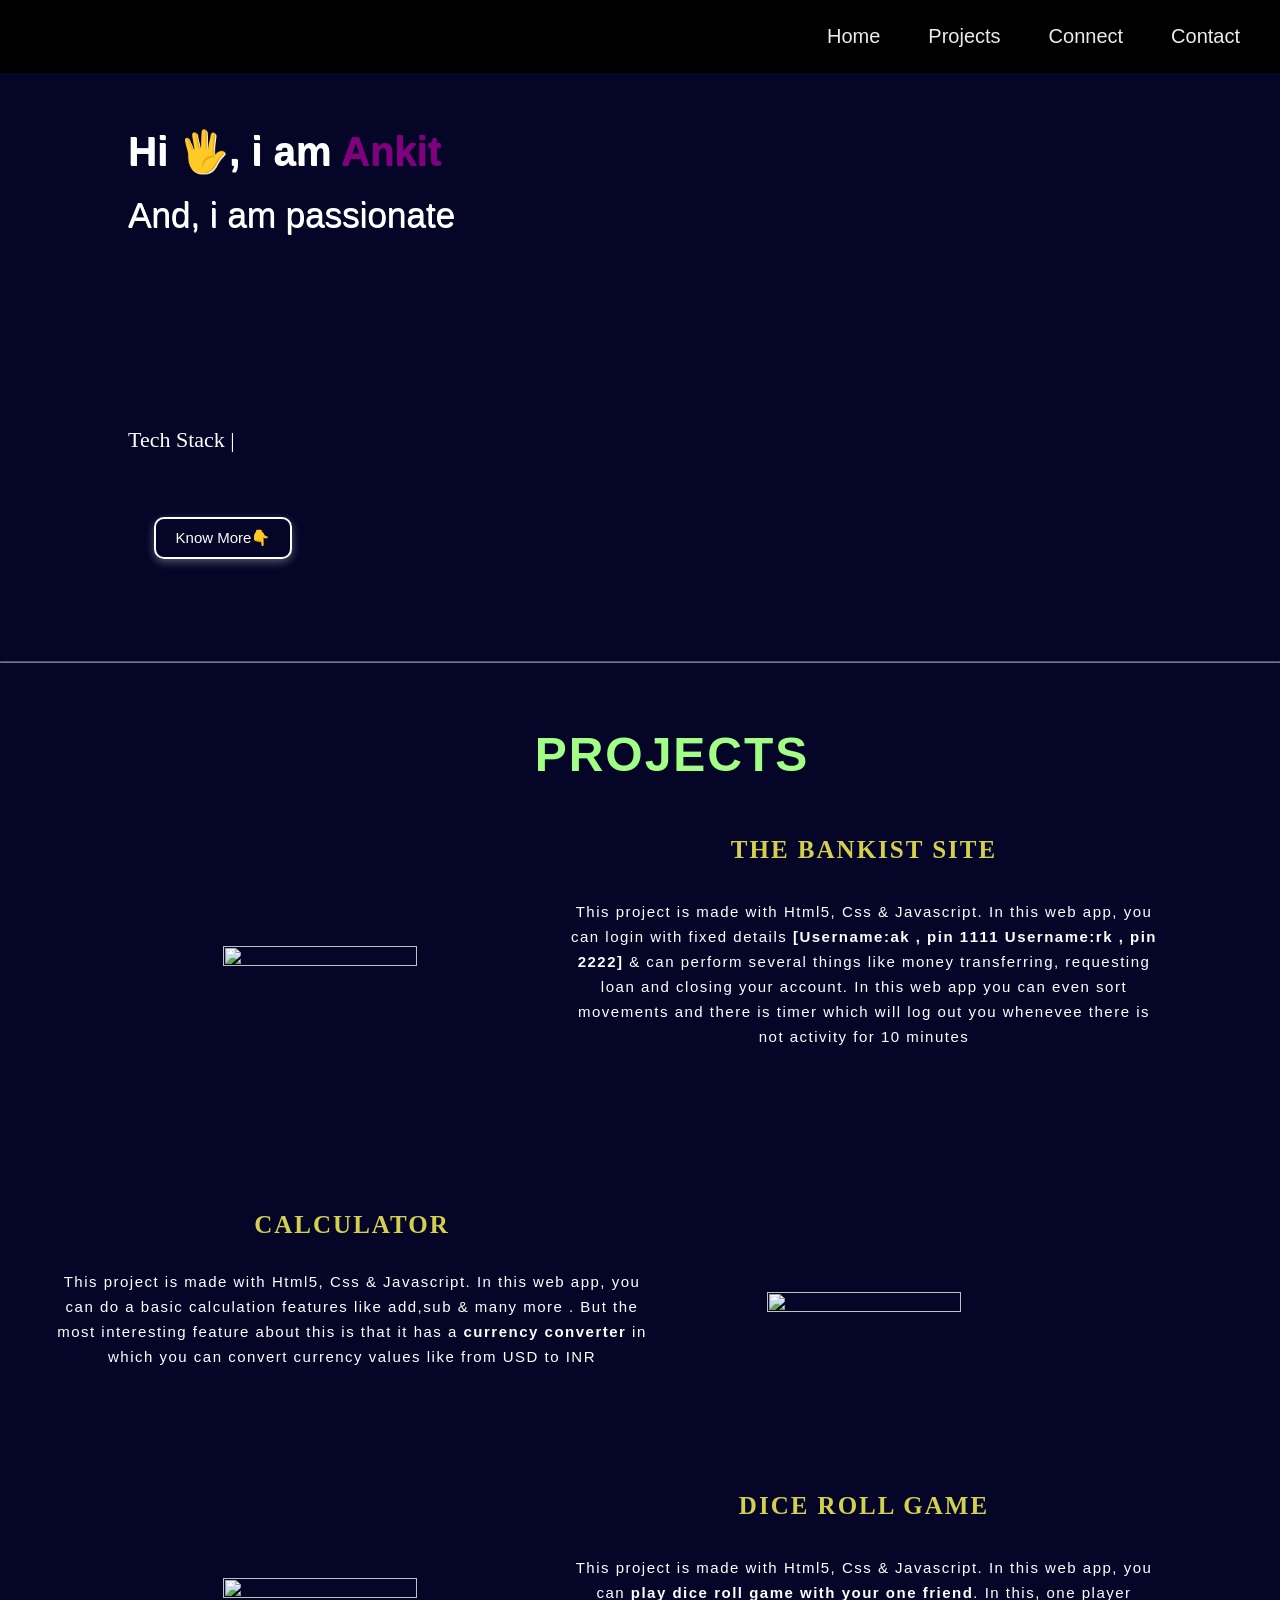
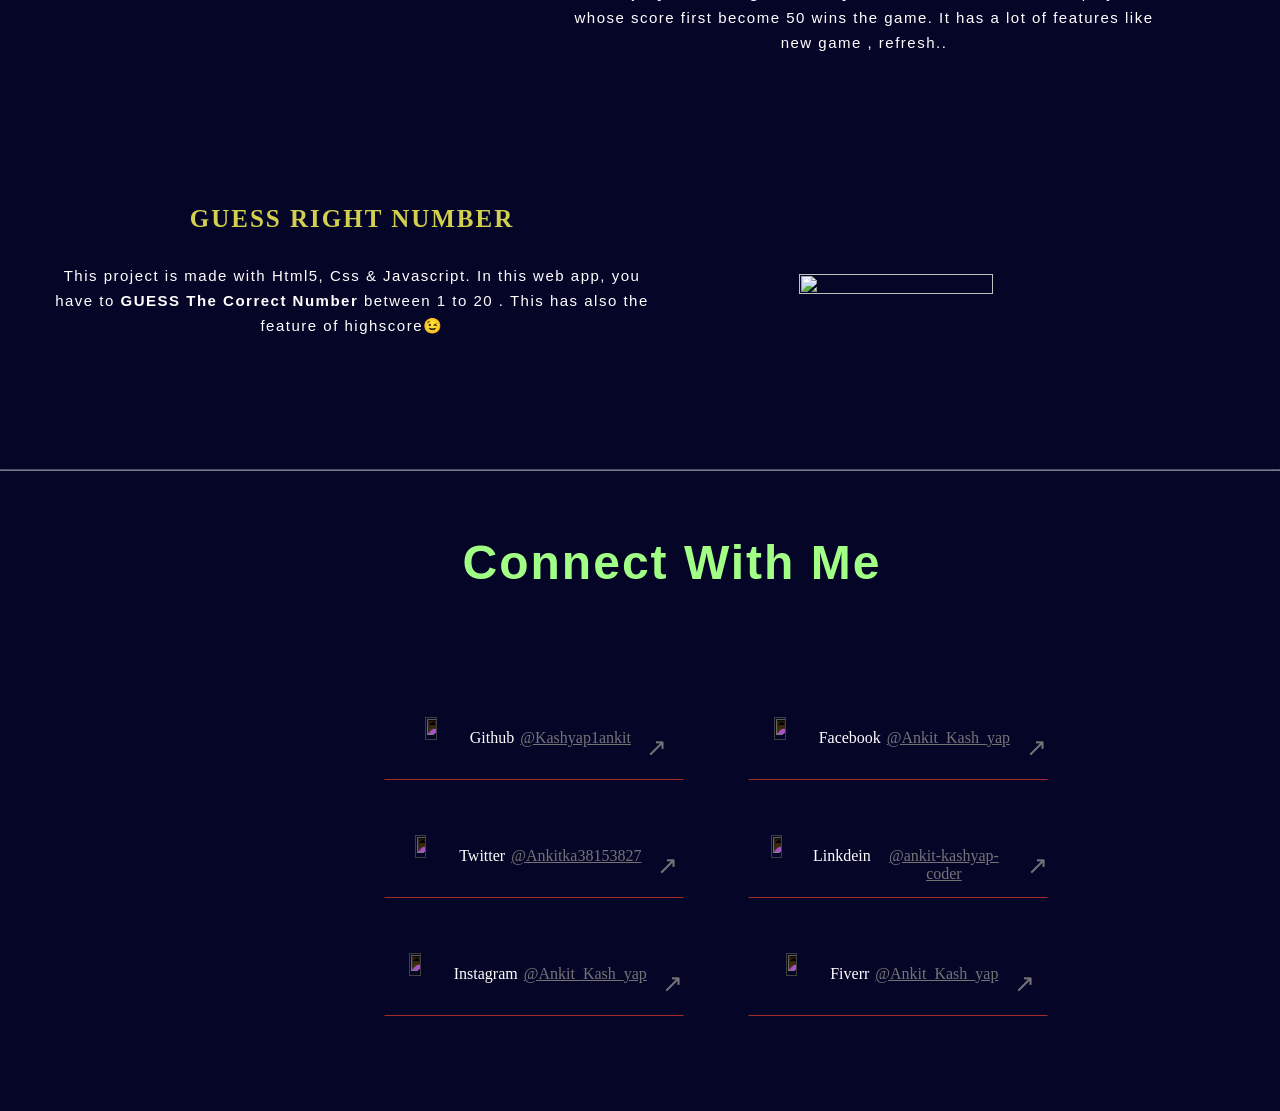
==== index.html @ a050fe5c "Update and rename portfolio.html to index.html" ====
<!DOCTYPE html>
<html lang="en">
  <head>
    <meta charset="UTF-8" />
    <meta name="viewport" content="width=device-width, initial-scale=1.0" />
    <title>PortFolio</title>
    <link rel="stylesheet" href="portfolio.css" />
  </head>

  <body>
    <!-- Navigation Bar -->
    <div>
      <nav class="navigation page-hidden">
        <ul id ="ul">
          <li class="navitem1 navitem">Home</li>
          <li class="navitem2 navitem">Projects</li>
          <li class="navitem3 navitem">Connect</li>
          <li class="navitem4 navitem">Contact</li>
        </ul>
      </nav>
    </div>

    <header id="header" class="page-hidden">
    <div class="intro">
      <h2>Hi 🖐️, i am <span class="name">Ankit</span></h2>
      <p>And, i am passionate</p>
      <!-- Element to contain animated typing -->
      <span id="element"></span>
    </div>

    <!-- Tech Stack -->

    <div class="tech-stack">

      <p>Tech Stack |</p>

      

        <img src="https://cdn-icons-png.flaticon.com/128/1051/1051277.png" alt="" class="htmlimg">
        <img src="https://cdn-icons-png.flaticon.com/128/732/732190.png" alt="" class="cssimg">
        <img src="https://cdn-icons-png.flaticon.com/128/5968/5968292.png" alt="" class="jsimg">

      
    
    </div>

 
    <!-- Know About Me -->

    <div class="knowmore">
      <button>Know More👇</button>
    </div>

    <img src="/coder.png" alt="" class="intro--photo"/>

  </header>

    <!-- Social Links -->

    <div class="social">
      <!-- facebook -->
      <a
        href="https://www.facebook.com/profile.php?id=100077565085106"
        target="_blank"
        ><img
          src="https://cdn-icons-png.flaticon.com/128/1384/1384005.png"
          alt=""
          class="logo1 logo"
      /></a>

      <!--twitter -->

      <a href="https://twitter.com/Ankitka38153827" target="_blank"
        ><img
          src="https://cdn-icons-png.flaticon.com/128/733/733635.png"
          alt=""
          class="logo2 logo"
      /></a>

      <!-- instagram -->
      <a
        href="https://instagram.com/ankit_kash_yap?igshid=MzNINGNkZWQ4mg=="
        target="_blank"
      >
        <img
          src="https://cdn-icons-png.flaticon.com/128/4494/4494468.png"
          alt=""
          class="logo3 logo"
      /></a>

      <!-- linkdein -->

      <a href="https://www.linkedin.com/in/ankit-kashyap-coder/" target="_blank"
        ><img
          src="https://cdn-icons-png.flaticon.com/128/1384/1384014.png"
          alt=""
          class="logo4 logo"
      /></a>


      <!-- Github -->


      <a href="https://github.com/Kashyap1ankit" target="_blank"
        ><img
          src="https://cdn-icons-png.flaticon.com/128/3291/3291695.png"
          alt=""
          class="logo5 logo"
      /></a>
    </div>

    <!--Projects-->

    <div class="projects section section-hidden ">

      <hr>

      <h2>PROJECTS </h2>

      <div class="cardscontainer">

        <!-- First Card -->

        <div class="cards">

          <div class="card1">

           <div class="overview">

            <img src="Bankist overview.png" alt="" >

           </div>

           <div class="cardtitle">

            <p>THE BANKIST SITE</p>
           </div>

<div class="carddetails">

  <p>This project is made with Html5, Css & Javascript. In this web app, you can login with fixed details <b>[Username:ak , pin 1111
    Username:rk , pin 2222] </b> & can perform several things like money transferring, requesting loan and closing your account. In this web app you can even sort movements and there is timer which will log out you whenevee there is not activity for 10 minutes  </p>

</div>
         
           <div class="link">
          
              <a href="https://github.com/Kashyap1ankit/bankist" target="_blank"><img src="https://cdn-icons-png.flaticon.com/128/3291/3291695.png" alt="" class="github"></a>
            

             <a href="https://bankistwebankit.netlify.app/" target="_blank"> <img src="https://cdn-icons-png.flaticon.com/128/455/455691.png" alt="" class="preview"></a>
           
           </div>
            
           
          </div>
         
          </div>

          <hr class="projecthr">

          <!-- Second Card -->

          <div class="cards">

            <div class="card3">
  
             <div class="overview">

              <img src="Calculator overview.png" alt="" >

             </div>

             <div class="cardtitle">

              <p>CALCULATOR</p>
              
             </div>

  <div class="carddetails">

    <p>This project is made with Html5, Css & Javascript. In this web app, you can do a basic calculation features like add,sub & many more . But the most interesting feature about this is that it has a <b>currency  converter </b> in which you can convert currency values like from USD to INR</p>
  
  </div>
            
  <div class="link">
          
   <a href="https://github.com/Kashyap1ankit/calculator"><img src="https://cdn-icons-png.flaticon.com/128/3291/3291695.png" alt="" class="github"></a> 
  

    <a href=" https://ankit-calculator.netlify.app/"><img src="https://cdn-icons-png.flaticon.com/128/455/455691.png" alt="" class="preview"></a>
 
 </div>
           </div>
            </div>

            <hr class="projecthr">
         

           <!-- Third Card -->


            <div class="cards">
              <div class="card2">
    
               <div class="overview">
    
                <img src="Diceroll overview.png" alt="" >
    
               </div>
    
               <div class="cardtitle">
    
                <p>DICE ROLL GAME</p>
                
               </div>
    
    <div class="carddetails">
    
      <p>This project is made with Html5, Css & Javascript. In this web app, you can <b>play dice roll game with your one friend</b>. In this, one player whose score first become 50 wins the game. It has a lot of features like new game , refresh.. </p>
    </div>
              
    <div class="link">
              
      <a href="https://github.com/Kashyap1ankit/Dice-Game"><img src="https://cdn-icons-png.flaticon.com/128/3291/3291695.png" alt="" class="github"></a>
    
    
      <a href="https://dicerollwallah.netlify.app/"><img src="https://cdn-icons-png.flaticon.com/128/455/455691.png" alt="" class="preview"></a>
    
    </div>
    </div>
    
              </div>

              <hr class="projecthr">
             <!-- Fourth Card -->

            <div class="cards">
              <div class="card4">
    
               <div class="overview">

                <img src="Piggame overview.png" alt="" >

               </div>

               <div class="cardtitle">

                <p>GUESS RIGHT NUMBER</p>
                
               </div>

    <div class="carddetails">

      <p>This project is made with Html5, Css & Javascript. In this web app, you have to <b>GUESS The Correct Number</b> between 1 to 20 . This has also the feature of highscore😉  </p>
    
    </div>
              
    <div class="link">
          
      <a href="https://github.com/Kashyap1ankit/guess-the-number"><img src="https://cdn-icons-png.flaticon.com/128/3291/3291695.png" alt="" class="github"></a>
    

      <a href="https://guessnumberwallah.netlify.app/"><img src="https://cdn-icons-png.flaticon.com/128/455/455691.png" alt="" class="preview"></a>
   
   </div>
             </div>
              </div>

    </div>


    <!-- Connect with me section -->

    <div class="connect section">

      <hr>
      <h3>Connect With Me</h3>

      <div class="connect-links">

        <div class="github-connect connect-item">

          <img src="https://cdn-icons-png.flaticon.com/128/3291/3291695.png" alt="">

          <p>Github</p>

          <p class="username">@Kashyap1ankit</p>

         </a> <a href="https://github.com/Kashyap1ankit/"><p class="arrow">&#8599;</p></a>

        </div>

        <div class="facebook connect-item">

          <img src="https://cdn-icons-png.flaticon.com/128/1384/1384005.png" alt="">

          <p>Facebook</p>

          <p class="username">@Ankit_Kash_yap</p>

         </a> <a href="https://www.facebook.com/profile.php?id=100077565085106"><p class="arrow">&#8599;</p></a>
        
        </div>


        <div class="twitter-connect connect-item">

          <img src=" https://cdn-icons-png.flaticon.com/128/733/733635.png" alt="">

          <p>Twitter</p>

          <p class="username">@Ankitka38153827</p>

         </a> <a href="https://twitter.com/Ankitka38153827"><p class="arrow">&#8599;</p></a>

        </div>


        <div class="linkdein-connect connect-item">

          <img src="https://cdn-icons-png.flaticon.com/128/1384/1384014.png" alt="">

          <p>Linkdein</p>

          <p class="username">@ankit-kashyap-coder</p>

         </a> <a href="https://www.linkedin.com/in/ankit-kashyap-coder/"><p class="arrow">&#8599;</p></a>

        </div>

        <div class="instagram-connect connect-item">

          <img src="https://cdn-icons-png.flaticon.com/128/4494/4494468.png" alt="">

          <p>Instagram</p>

          <p class="username">@Ankit_Kash_yap</p>

         </a> <a href="https://instagram.com/ankit_kash_yap?igshid=MzNINGNkZWQ4mg=="><p class="arrow">&#8599;</p></a>

        </div>

        <div class="fiverr-connect connect-item">

          <img src="https://img.icons8.com/?size=1x&id=14h574ySQ7kG&format=png" alt="">

          <p>Fiverr</p>

          <p class="username">@Ankit_Kash_yap</p>

         </a> <a href="https://www.fiverr.com/ankitcoderk?up_rollout=true"><p class="arrow">&#8599;</p></a>

        </div>
      </div>
    </div>


 

   

    <!-- script adding -->

    <script src="portfolio.js"></script>

    <!-- Load library from the CDN -->
    <script src="https://unpkg.com/typed.js@2.0.16/dist/typed.umd.js"></script>

    <!-- Setup and start animation! -->
    <script>
      var typed = new Typed("#element", {
        strings: ["Frontend Developer", "Photographer"],
        typeSpeed: 50,
      });
    </script>
    </script>
  </body>
</html>
---- portfolio.css ----
* {
  margin: 0%;
  padding: 0%;
  box-sizing: border-box;
}

body {
  background-color: rgb(5, 5, 40);
  overflow-x: hidden;
}

/* hi i am ankit */
@import url("https://fonts.googleapis.com/css2?family=Inconsolata:wght@300&family=Roboto+Condensed&display=swap");

/* navigation fonts */
@import url("https://fonts.googleapis.com/css2?family=Bebas+Neue&display=swap");

/* Projects fonts  */
@import url("https://fonts.googleapis.com/css2?family=Bebas+Neue&display=swap");

/* Cards Details Fonts */
@import url("https://fonts.googleapis.com/css2?family=Yanone+Kaffeesatz:wght@700&display=swap");
/* Navigation Bar */

.navigation {
  width: 90vw;
  left: 5%;
  margin-top: 20px;
  margin-bottom: 10%;
  color: purple;
  transition-duration: 1s;
}

.page-hidden {
  opacity: 0;
  transform: translateY(8rem);
}

.navigation ul {
  display: flex;
  justify-content: right;
  border-radius: 20px;
  padding: 2px 5px;
  list-style-type: none;
}

.navigation ul .navitem {
  font-family: "Bebas Neue", sans-serif;
  text-decoration: none;
  font-size: 20px;
  padding: 5px 40px 5px 8px;
  color: rgba(255, 255, 255, 0.922);
  cursor: pointer;
}

#ul.sticky {
  position: fixed;
  top: 0px;
  width: 100vw;
  background-color: black;
  padding: 20px 0px;
  z-index: 100;

  border-radius: 0px;
}

.navigation ul .navitem a {
  text-decoration: none;
  color: inherit;
}

/*header*/

#header {
  transition-duration: 1s;
}

/* Intro headline */

.intro {
  transition-duration: 1s;
  margin-left: 10%;
  color: white;
}

.intro h2 {
  font-family: "Roboto Condensed", sans-serif;
  font-size: 40px;
  text-shadow: 0.5px 0.5px;
  margin-bottom: 20px;
}

.intro h2 .name {
  color: purple;
}

.intro p {
  font-family: "Roboto Condensed", sans-serif;
  font-size: 35px;
  text-shadow: 0.5px 0.5px;
  margin-bottom: 20px;
}

.intro #element {
  font-family: "Roboto Condensed", sans-serif;
  font-size: 35px;
  text-shadow: 0.5px 0.5px;

  color: purple;
}

/* Intro Coder photo */

.intro--photo {
  position: absolute;
  top: 10%;
  left: 40%;
  filter: brightness(150%);
}

/* Tech Stack */

.tech-stack {
  margin-top: 15%;
  position: relative;

  left: 10%;
  display: flex;
}

.tech-stack p {
  color: white;
  font-size: 22px;
}

.tech-stack img {
  width: 2.5%;
  margin-right: 2%;
}

.tech-stack .htmlimg {
  margin-left: 5%;
}

/* Know More Button */

.knowmore {
  margin-top: 5%;
  margin-left: 12%;
}

.knowmore button {
  padding: 10px 20px;
  background-color: transparent;
  color: white;
  font-size: 15px;
  border: 2px solid white;
  outline: none;
  border-radius: 10px;
  box-shadow: rgba(255, 255, 255, 0.318) 0px 3px 8px;
  cursor: pointer;
  animation-name: borderanime;
  animation-duration: 1.2s;
  animation-iteration-count: infinite;
}

@keyframes borderanime {
  0% {
    border-top-color: rgba(194, 60, 129, 0.8);
    border-bottom-color: rgba(194, 60, 129, 0.8);
    border-left-color: rgba(194, 27, 243, 0.8);
    border-right-color: rgba(194, 27, 243, 0.8);
  }
  25% {
    border-top-color: rgba(194, 27, 243, 0.8);
    border-bottom-color: rgba(194, 27, 243, 0.8);
    border-left-color: rgba(194, 60, 129, 0.8);
    border-right-color: rgba(194, 60, 129, 0.8);
  }
  50% {
    border-top-color: rgba(194, 60, 129, 0.8);
    border-bottom-color: rgba(194, 60, 129, 0.8);
    border-left-color: rgba(194, 27, 243, 0.8);
    border-right-color: rgba(194, 27, 243, 0.8);
  }

  100% {
    border-top-color: rgba(194, 27, 243, 0.8);
    border-bottom-color: rgba(194, 27, 243, 0.8);
    border-left-color: rgba(194, 60, 129, 0.8);
    border-right-color: rgba(194, 60, 129, 0.8);
  }
}

/* All the social links section */

.social {
  position: absolute;
  top: 40%;
  left: 95%;
}

.social .logo {
  margin-bottom: 20%;
  width: 35%;
  display: block;
  filter: invert(100%);
}

.socialstick {
  position: fixed;
  top: 20%;
  right: 1%;
}

/* ALl section */

.section-hidden {
  opacity: 0;
  transform: translateY(8rem);
}

/* Projects Section */

hr {
  opacity: 0.5;
  margin-bottom: 5%;
}

.projecthr {
  opacity: 0;
}

.projects {
  margin-top: 8%;
  text-align: center;
  transition-duration: 1.1s;
}

.projects h2 {
  letter-spacing: 2px;
  font-size: 3em;
  color: white;
  font-family: "Bebas Neue", sans-serif;
  margin-bottom: 5%;
  text-align: center;
  margin-left: 5%;
  color: #a2ff86;
}

/*Cards Section*/

/* .cardscontainer {
  display: block;
} */

.cardscontainer .cards {
  display: flex;
  width: 50%;
  /* margin-bottom: 5px; */
  /* margin-top: 5px; */
  /* border-radius: 10px; */
  /* box-shadow: rgba(240, 46, 170, 0.4) 0px 5px, rgba(240, 46, 170, 0.3) 0px 10px,
    rgba(240, 46, 170, 0.2) 0px 15px, rgba(240, 46, 170, 0.1) 0px 20px,
    rgba(240, 46, 170, 0.05) 0px 25px; */
}

.cardscontainer .cards .card1 {
  margin-top: 100px;
}

/* .cardscontainer .cards:hover {
  transform: scale(1.02);
  transition-duration: 0.8s;
} */

.cardscontainer .cards .overview img {
  width: 55%;
  height: 200%;
  border-radius: 10px;
}

.cardscontainer .cards .card3 .overview img {
  position: relative;
  bottom: 48%;
  left: 85%;
  width: 55%;
  height: 200%;
  border-radius: 10px;
}

.cardscontainer .cards .card4 .overview img {
  position: relative;
  bottom: 48%;
  left: 90%;
  width: 55%;
  height: 200%;
  border-radius: 10px;
}

.cardscontainer .cards .cardtitle {
  position: relative;
  bottom: 48%;
  left: 85%;
  letter-spacing: 2px;
  margin-bottom: 10px;
  color: #d3d04f;
  font-size: 25px;
  font-weight: bolder;
}

.cardscontainer .cards .card3 .cardtitle {
  position: relative;
  bottom: 48%;
  left: 5%;
  letter-spacing: 2px;
  margin-bottom: 10px;
  color: purple;
  font-size: 25px;
  font-weight: bolder;
  color: #d3d04f;
}

.cardscontainer .cards .card4 .cardtitle {
  position: relative;
  bottom: 48%;
  left: 5%;
  letter-spacing: 2px;
  margin-bottom: 10px;
  color: purple;
  font-size: 25px;
  font-weight: bolder;
  color: #d3d04f;
}

.cardscontainer .cards .carddetails {
  position: relative;
  bottom: 48%;
  left: 85%;
  padding: 25px;
  font-size: 15px;
  color: white;
  font-family: "Yanone Kaffeesatz", sans-serif;
  letter-spacing: 1.5px;
  line-break: strict;
  line-height: 25px;
}

.cardscontainer .cards .card3 .carddetails {
  position: relative;
  bottom: 48%;
  left: 5%;
  padding: 20px;
  font-size: 15px;
  color: white;
  font-family: "Yanone Kaffeesatz", sans-serif;
  letter-spacing: 1.5px;
  line-break: strict;
  line-height: 25px;
}

.cardscontainer .cards .card4 .carddetails {
  position: relative;
  bottom: 48%;
  left: 5%;
  padding: 20px;
  font-size: 15px;
  color: white;
  font-family: "Yanone Kaffeesatz", sans-serif;
  letter-spacing: 1.5px;
  line-break: strict;
  line-height: 25px;
}

.cardscontainer .cards .link {
  display: inline;
  position: relative;
  bottom: 55%;
  left: 120%;
  filter: invert(100%);
}

.cardscontainer .cards .card2 .link {
  display: inline;
  position: relative;
  bottom: 57%;
  left: 125%;
  filter: invert(100%);
}

.cardscontainer .cards .card3 .link {
  display: inline;
  position: relative;
  bottom: 53%;
  left: 27%;
  filter: invert(100%);
}

.cardscontainer .cards .card4 .link {
  display: inline;
  position: relative;
  bottom: 49%;
  left: 45%;
  filter: invert(100%);
}

.cardscontainer .cards .link .github {
  width: 3%;
  margin-right: 2%;
}

.cardscontainer .cards .link .preview {
  width: 3%;
}

/* 
Connect with me section */

.connect {
  transition-duration: 1.1s;
}

.connect h3 {
  letter-spacing: 2px;
  font-size: 3em;
  color: white;
  font-family: "Bebas Neue", sans-serif;
  margin-top: 5%;
  color: #a2ff86;
  text-align: center;
  margin-left: 5%;
}

.connect-links {
  margin-top: 7%;
  display: grid;
  grid-template-columns: 300px 300px;
  grid-template-rows: 100px 100px 100px;
  column-gap: 5%;
  row-gap: 6%;
  position: relative;
  left: 30%;
}

.connect-item {
  justify-content: center;
  display: flex;
  border: 1px solid;
  border-bottom-color: brown;
  border-top-color: rgb(5, 5, 40);
  border-right-color: rgb(5, 5, 40);
  border-left-color: rgb(5, 5, 40);
}

.connect-item img {
  position: relative;
  top: 37%;
  margin-bottom: 20%;
  width: 20%;
  height: 48%;
  /* display: block; */
  filter: invert(100%);
}

.connect-item p {
  position: relative;
  top: 40%;
  margin-left: 3%;
  margin-top: 3%;
  color: white;
}

.connect-item .username {
  margin-left: 2%;
  color: gray;
  opacity: 0.9;
  text-decoration: underline;
}
.connect-item a {
  text-decoration: none;
  position: relative;
  top: 12%;
  font-size: 25px;
  margin-left: 5%;
}

.connect-item a .arrow {
  color: gray;
  opacity: 0.9;
}

.connect-item .arrow:hover {
  color: red;
  cursor: pointer;
}

/* Media Queries */

@media (max-width: 400px) {
  body {
    overflow-x: hidden;
  }
  .navigation {
    width: 90vw;
    margin-left: 5%;
    margin-top: 2%;
  }

  .navigation ul {
    padding: 2px 0px;
  }

  .navigation ul .navitem {
    font-size: 13px;
    padding: 5px 20px 5px 0px;
  }

  #ul.sticky {
    position: fixed;
    top: 0px;
    left: 0px;
    width: 100vw;
    margin-left: 0%;
    background-color: black;
    padding: 10px 0px;
    z-index: 100;

    border-radius: 0px;
  }

  /* Intro headline */

  .intro {
    margin-top: 15%;
    transition-duration: 1s;
    margin-left: 10%;
    color: white;
  }

  .intro h2 {
    font-size: 20px;
  }

  .intro p {
    font-size: 15px;
  }

  .intro #element {
    font-size: 15px;
    text-shadow: 0.5px 0.5px;
  }

  /* Intro Coder photo */

  .intro--photo {
    left: 50%;
    width: 50%;
    margin-top: 7%;
  }

  /* Tech Stack */

  .tech-stack {
    margin-top: 10%;
    left: 10%;
  }

  .tech-stack p {
    font-size: 12px;
  }

  .tech-stack img {
    width: 4.5%;
  }

  /* Know More Button */

  .knowmore {
    margin-top: 6%;
    margin-left: 15%;
  }

  .knowmore button {
    padding: 5px 10px;
    font-size: 7.5px;
  }

  /* All the social links section */

  .social {
    position: absolute;
    display: none;
    top: 40%;
    left: 0%;
  }

  /* Projects Section */

  hr {
    opacity: 0.5;
    margin-bottom: 15%;
  }

  .projects {
    margin-top: 20%;
  }

  .projecthr {
    opacity: 0.5;
  }

  .projects h2 {
    font-size: 1.5em;
    text-align: center;
    margin-bottom: 1px;
  }

  .cardscontainer .cards {
    display: block;
    width: 50%;
    margin-bottom: 5px;
    margin-top: 2px;
  }

  .cardscontainer .cards .card1 {
    margin-top: 50px;
  }

  .cardscontainer .cards .overview img {
    width: 100%;
    margin-left: 50%;
  }

  .cardscontainer .cards .card3 .overview img {
    width: 100%;
    margin-left: 50%;
    position: relative;
    bottom: 0%;
    left: 0%;
  }

  .cardscontainer .cards .card4 .overview img {
    width: 100%;
    margin-left: 50%;
    position: relative;
    bottom: 0%;
    left: 0%;
  }

  .cardscontainer .cards .cardtitle {
    position: relative;
    bottom: 18%;
    left: 50%;
    letter-spacing: 1px;
    margin-bottom: 10px;
    margin-top: 5%;
    font-size: 15px;
  }

  .cardscontainer .cards .card3 .cardtitle {
    position: relative;
    bottom: 18%;
    left: 50%;
    letter-spacing: 1px;
    margin-bottom: 10px;
    margin-top: 5%;
    font-size: 15px;
  }

  .cardscontainer .cards .card4 .cardtitle {
    position: relative;
    position: relative;
    bottom: 18%;
    left: 50%;
    letter-spacing: 1px;
    margin-bottom: 10px;
    margin-top: 5%;
    font-size: 15px;
  }

  .cardscontainer .cards .carddetails {
    position: relative;
    bottom: 0%;
    left: 0%;
    width: 200%;
    height: 5%;
    padding: 15px;
    font-size: 10px;
    letter-spacing: 1px;
    line-height: 20px;
  }

  .cardscontainer .cards .card3 .carddetails {
    position: relative;
    bottom: 0%;
    left: 0%;
    width: 200%;
    height: 5%;
    padding: 15px;
    font-size: 10px;
    letter-spacing: 1px;
    line-height: 20px;
  }

  .cardscontainer .cards .card4 .carddetails {
    position: relative;
    bottom: 0%;
    left: 0%;
    width: 200%;
    height: 5%;
    padding: 15px;
    font-size: 10px;
    letter-spacing: 1px;
    line-height: 20px;
  }

  .cardscontainer .cards .link {
    display: inline;
    position: relative;
    top: 0%;
    left: 140%;
    filter: invert(100%);
  }

  .cardscontainer .cards .card2 .link {
    display: inline;
    position: relative;
    top: 0%;
    left: 140%;
    filter: invert(100%);
  }

  .cardscontainer .cards .card3 .link {
    display: inline;
    position: relative;
    top: 0%;
    left: 140%;
    filter: invert(100%);
  }

  .cardscontainer .cards .card4 .link {
    display: inline;
    position: relative;
    top: 0%;
    left: 140%;
    filter: invert(100%);
  }

  .cardscontainer .cards .link .github {
    width: 5%;
    margin-right: 2%;
  }

  .cardscontainer .cards .link .preview {
    width: 5%;
  }

  /* 
Connect with me section */

  .connect h3 {
    letter-spacing: 1px;
    font-size: 1.5em;
  }

  .connect-links {
    margin-top: 7%;
    display: grid;
    grid-template-columns: 150px 150px;
    grid-template-rows: 50px 50px 50px;
    column-gap: 5%;
    row-gap: 6%;
    position: relative;
    left: 5%;
  }

  .connect-item img {
    position: relative;
    top: 37%;
    margin-bottom: 20%;
    width: 10%;
    height: 40%;
  }

  .connect-item p {
    position: relative;
    top: 40%;
    margin-left: 3%;
    margin-top: 3%;
    color: white;
    font-size: 10px;
  }
}
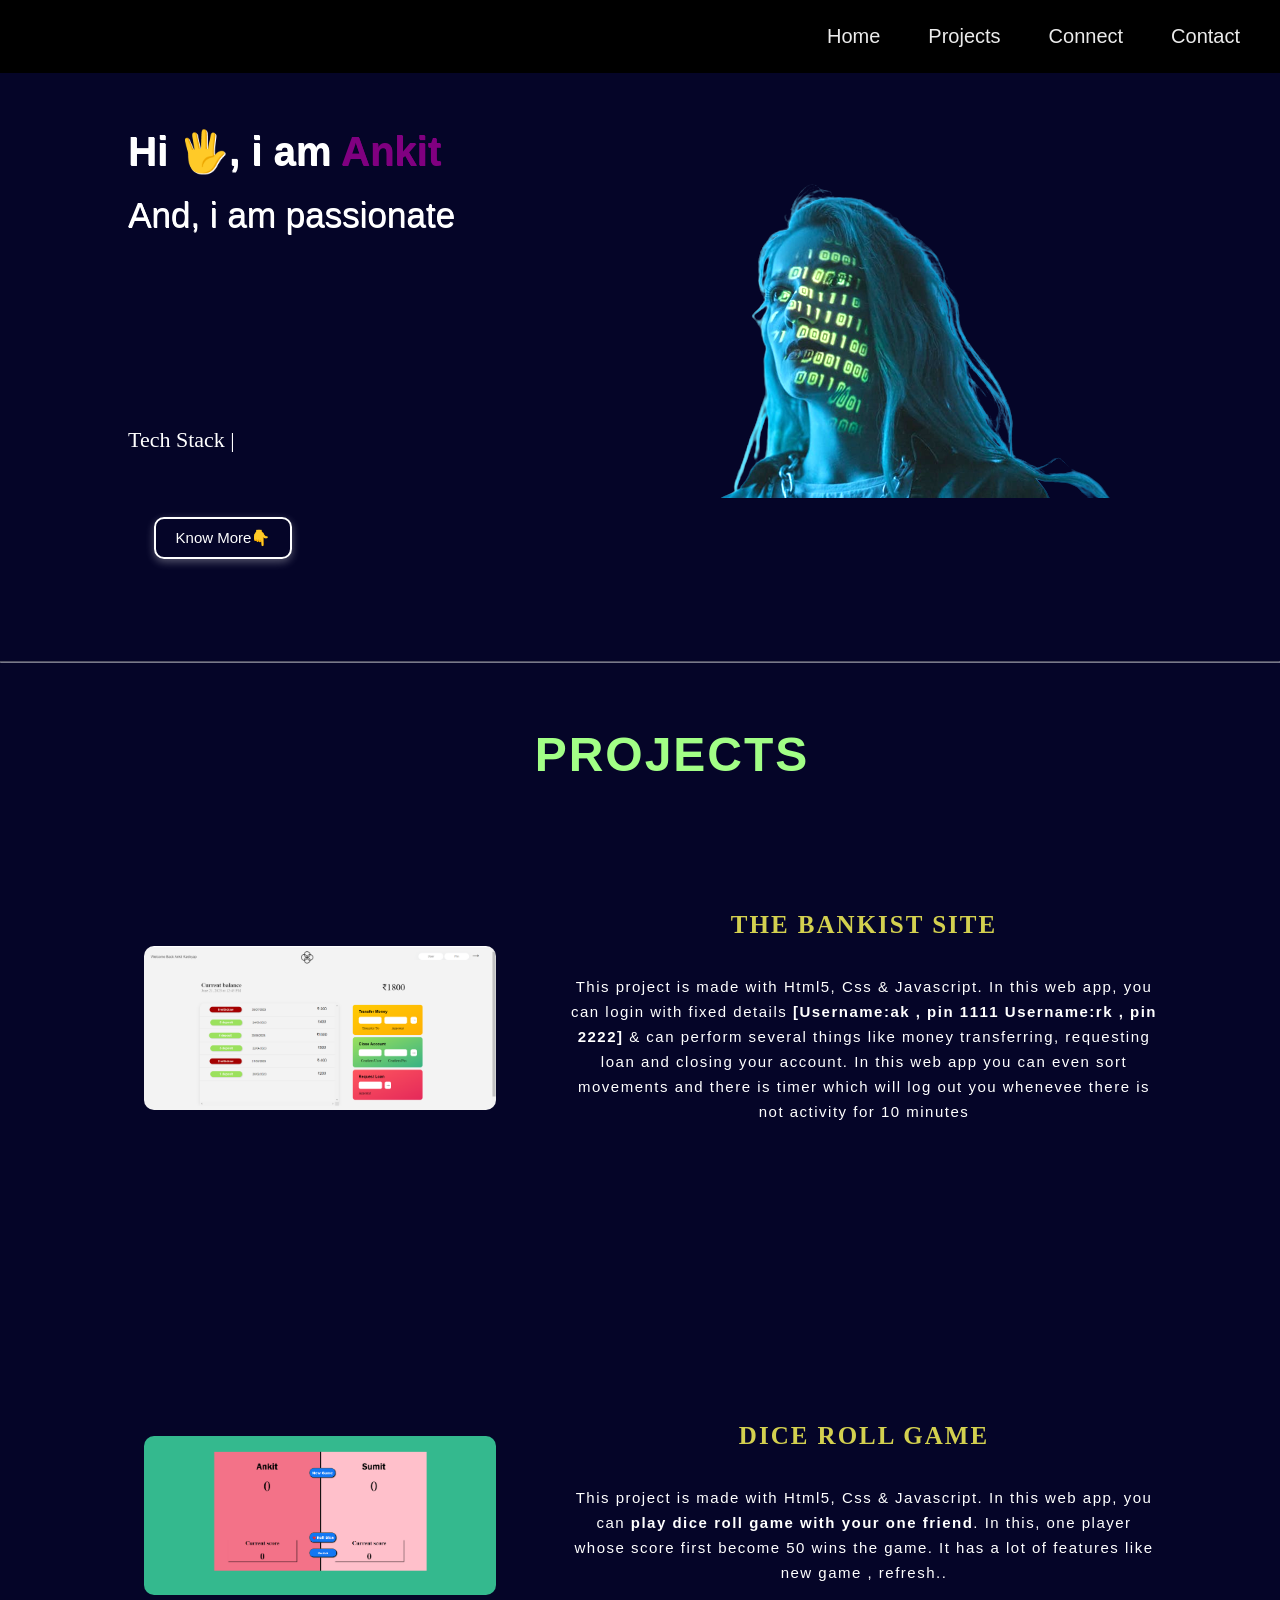
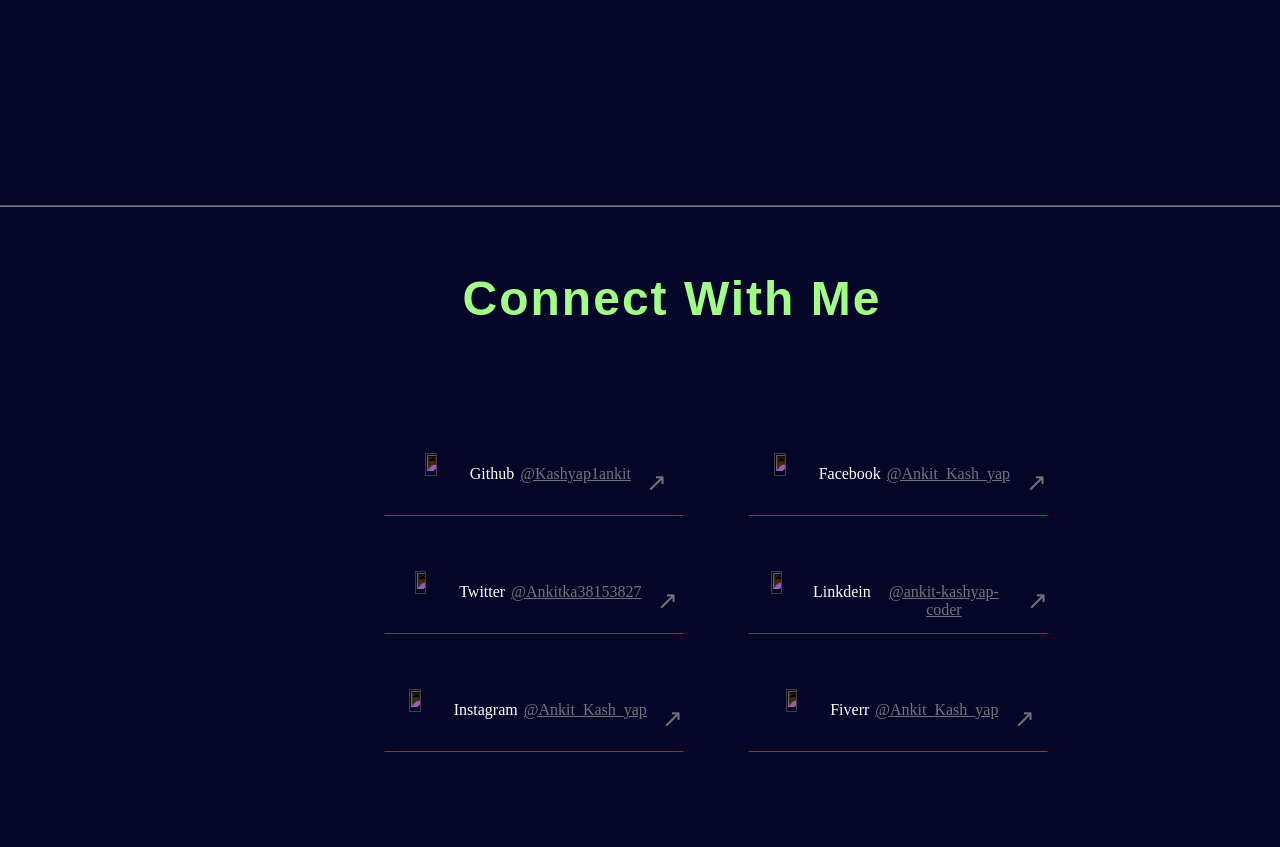
==== commit 056302f0: "Update index.html" ====
--- a/index.html
+++ b/index.html
@@ -161,44 +161,6 @@
 
           <!-- Second Card -->
 
-          <div class="cards">
-
-            <div class="card3">
-  
-             <div class="overview">
-
-              <img src="Calculator overview.png" alt="" >
-
-             </div>
-
-             <div class="cardtitle">
-
-              <p>CALCULATOR</p>
-              
-             </div>
-
-  <div class="carddetails">
-
-    <p>This project is made with Html5, Css & Javascript. In this web app, you can do a basic calculation features like add,sub & many more . But the most interesting feature about this is that it has a <b>currency  converter </b> in which you can convert currency values like from USD to INR</p>
-  
-  </div>
-            
-  <div class="link">
-          
-   <a href="https://github.com/Kashyap1ankit/calculator"><img src="https://cdn-icons-png.flaticon.com/128/3291/3291695.png" alt="" class="github"></a> 
-  
-
-    <a href=" https://ankit-calculator.netlify.app/"><img src="https://cdn-icons-png.flaticon.com/128/455/455691.png" alt="" class="preview"></a>
- 
- </div>
-           </div>
-            </div>
-
-            <hr class="projecthr">
-         
-
-           <!-- Third Card -->
-
 
             <div class="cards">
               <div class="card2">
@@ -230,42 +192,7 @@
     </div>
     </div>
     
-              </div>
-
-              <hr class="projecthr">
-             <!-- Fourth Card -->
-
-            <div class="cards">
-              <div class="card4">
-    
-               <div class="overview">
-
-                <img src="Piggame overview.png" alt="" >
-
-               </div>
-
-               <div class="cardtitle">
-
-                <p>GUESS RIGHT NUMBER</p>
-                
-               </div>
-
-    <div class="carddetails">
-
-      <p>This project is made with Html5, Css & Javascript. In this web app, you have to <b>GUESS The Correct Number</b> between 1 to 20 . This has also the feature of highscore😉  </p>
-    
-    </div>
-              
-    <div class="link">
-          
-      <a href="https://github.com/Kashyap1ankit/guess-the-number"><img src="https://cdn-icons-png.flaticon.com/128/3291/3291695.png" alt="" class="github"></a>
-    
-
-      <a href="https://guessnumberwallah.netlify.app/"><img src="https://cdn-icons-png.flaticon.com/128/455/455691.png" alt="" class="preview"></a>
-   
-   </div>
-             </div>
-              </div>
+              </div>  
 
     </div>
 
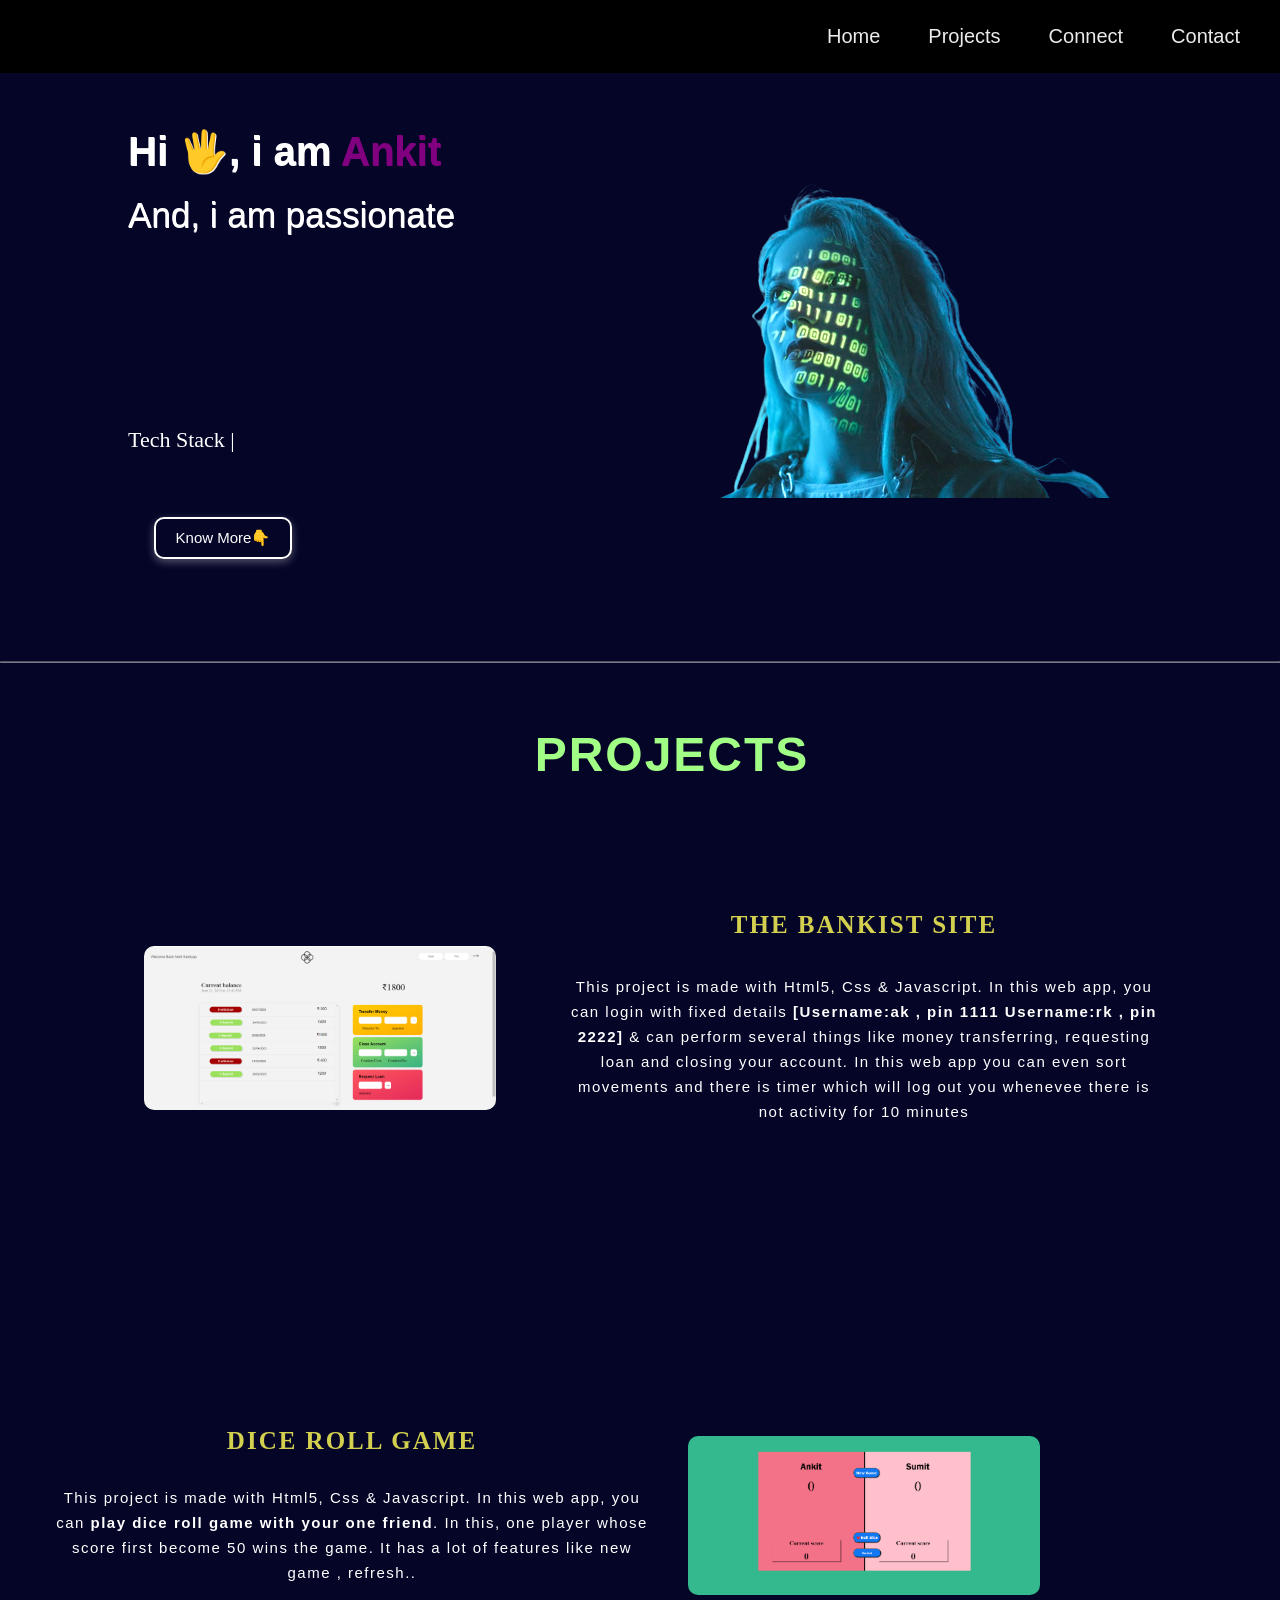
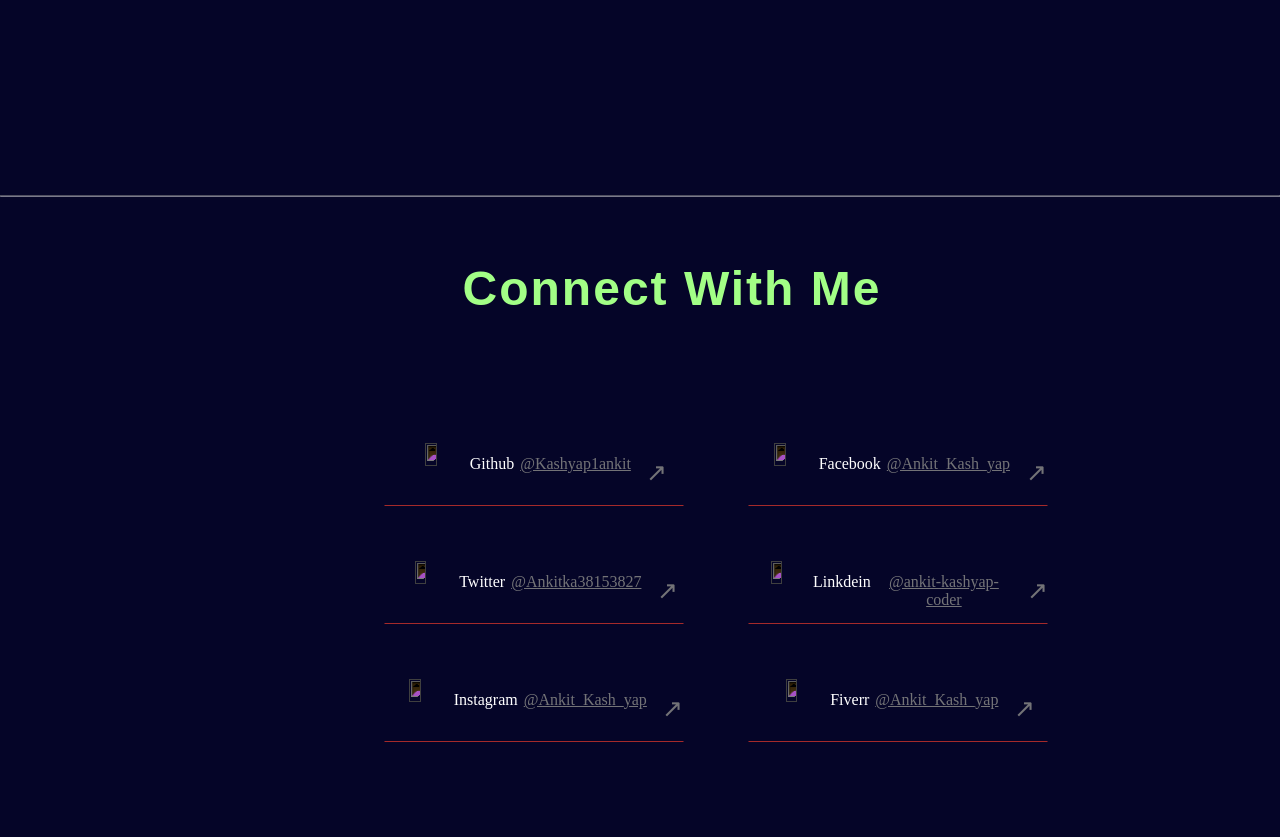
==== commit 8036f0c1: "Update index.html" ====
--- a/index.html
+++ b/index.html
@@ -163,7 +163,7 @@
 
 
             <div class="cards">
-              <div class="card2">
+              <div class="card3">
     
                <div class="overview">
     
